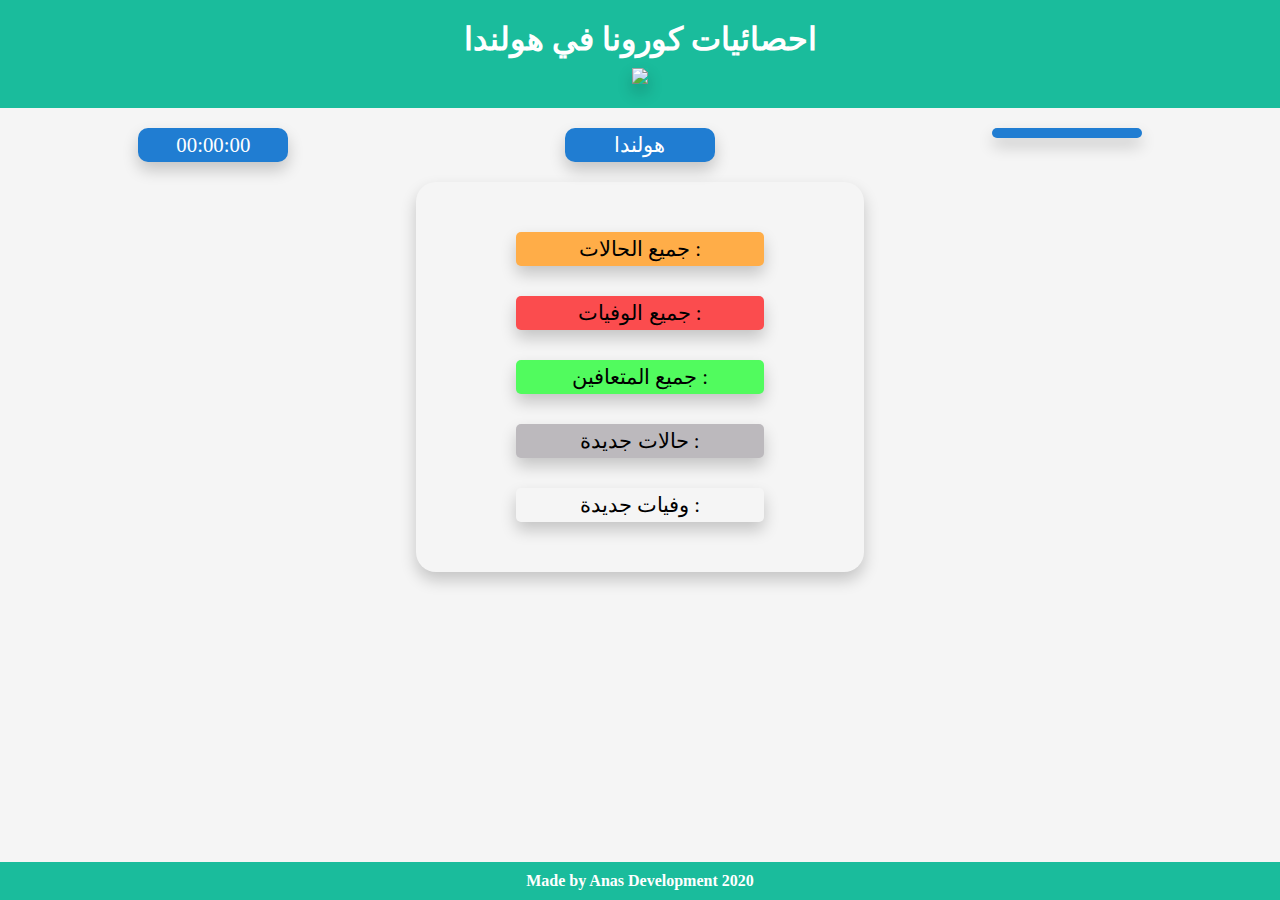
==== corona-nld/index.html @ 3d1c6893 "Update index.html" ====
<!DOCTYPE html>
<html lang="en">
<head>
    <meta charset="UTF-8">
    <title>corona netherlands</title>
    <script src="https://ajax.googleapis.com/ajax/libs/jquery/3.4.1/jquery.min.js"></script>
    <script src="jquery-3.4.1.min.js"></script>
    <link rel="stylesheet" href="style.css">
    <script src="app.js"></script>
    <script src="calcTime.js"></script>
</head>
<body>
<div class="header">
    <h1>احصائيات كورونا في هولندا</h1>
    <img class="flag" src="https://upload.wikimedia.org/wikipedia/commons/2/20/Flag_of_the_Netherlands.svg">
</div>
<div class="all_content">
    <div class="dateAndTime-Container">
        <div class="digital-clock">00:00:00</div>
        <div class="country">هولندا</div>
        <div class="date"></div>
    </div>

    <div class="container">
        <P class="total_confirmed">جميع الحالات : </P>
        <P class="total_deaths">جميع الوفيات : </P>
        <P class="total_recovered">جميع المتعافين : </P>
        <P class="new_confirmed">حالات جديدة : </P>
        <P id="demo" class="new_deaths">وفيات جديدة : </P>
    </div>
</div>
<div class="white_space"></div>
<div class="footer">
    <h3>Made by Anas Development 2020</h3>
</div>
</body>
</html>
---- corona-nld/style.css ----
@import url(http://fonts.googleapis.com/earlyaccess/droidarabickufi.css);
*{
    box-sizing: border-box;
    margin: 0;
    padding: 0;
}
body{
    font-family: 'Droid Arabic Kufi', serif;
    margin: 0;
    padding: 0;
    background: #f1f1f1af;
}

.header {
    padding: 20px;
    text-align: center;
    background: #1abc9c;
    color: white;
}
.flag{
margin-top: 10px;
    width: 50px;
    box-shadow: 0 8px 16px 0 rgba(0, 0, 0, 0.2);

}

.dateAndTime-Container{
    display:grid;
    grid-template-columns: 1fr 1fr 1fr;
    grid-gap: 0;

}

.digital-clock, .date, .country{
    box-shadow: 0 8px 16px 0 rgba(0, 0, 0, 0.2);
    border-radius: 10px;
    font-size: 1.3rem;
    width: 150px;
    background-color: #207dd2;
    padding: 5px;
    margin: auto;
    margin-top: 20px;
    text-align: center;
    color: white;
}

.container{
    margin: auto;
    /*direction: rtl;*/
    font-family: 'Droid Arabic Kufi', serif;
    width: 35%;
    box-shadow: 0 8px 16px 0 rgba(0, 0, 0, 0.2);
    border-radius: 20px;
    text-align: center;
    padding: 20px 100px 20px 100px;
    margin-top:20px ;
}

p{
    width: 100%;
    text-align: center;
    font-size: 1.3rem;
    color: black;
    box-shadow: 0 8px 16px 0 rgba(0, 0, 0, 0.2);
    border-radius: 5px;
    padding: 5px;
    margin: 30px auto 30px auto;
}

.container p:nth-child(1){
    background: #ffad48;
}

.container p:nth-child(2){
    background: #fb4c4e;
}

.container p:nth-child(3){
    background: #51fb5e;
}
.container p:nth-child(4){
    background: rgb(188, 185, 189);
}


@keyframes blinking {
    0%{
        background-color: #ff3d50;
        color: #ddd;
    }
    100%{
        background-color: #222291;
        color: #fff;
    }
}
#demo{
    /* NAME | TIME | ITERATION */
    animation: blinking 1s infinite;
}

.footer {
    position: fixed;
    left: 0;
    bottom: 0;
    width: 100%;
    background: #1abc9c;
    color: white;
    text-align: center;
}
h3{
    padding: 10px;
    font-size: 1rem;
}
.white_space{
    margin-bottom: 200px;
}
@media only screen and (max-width:1260px){
    .container{
        width: 60%;
    }
}

@media only screen and (max-width:759px){
    .container{
        width: 90%;
    }
}
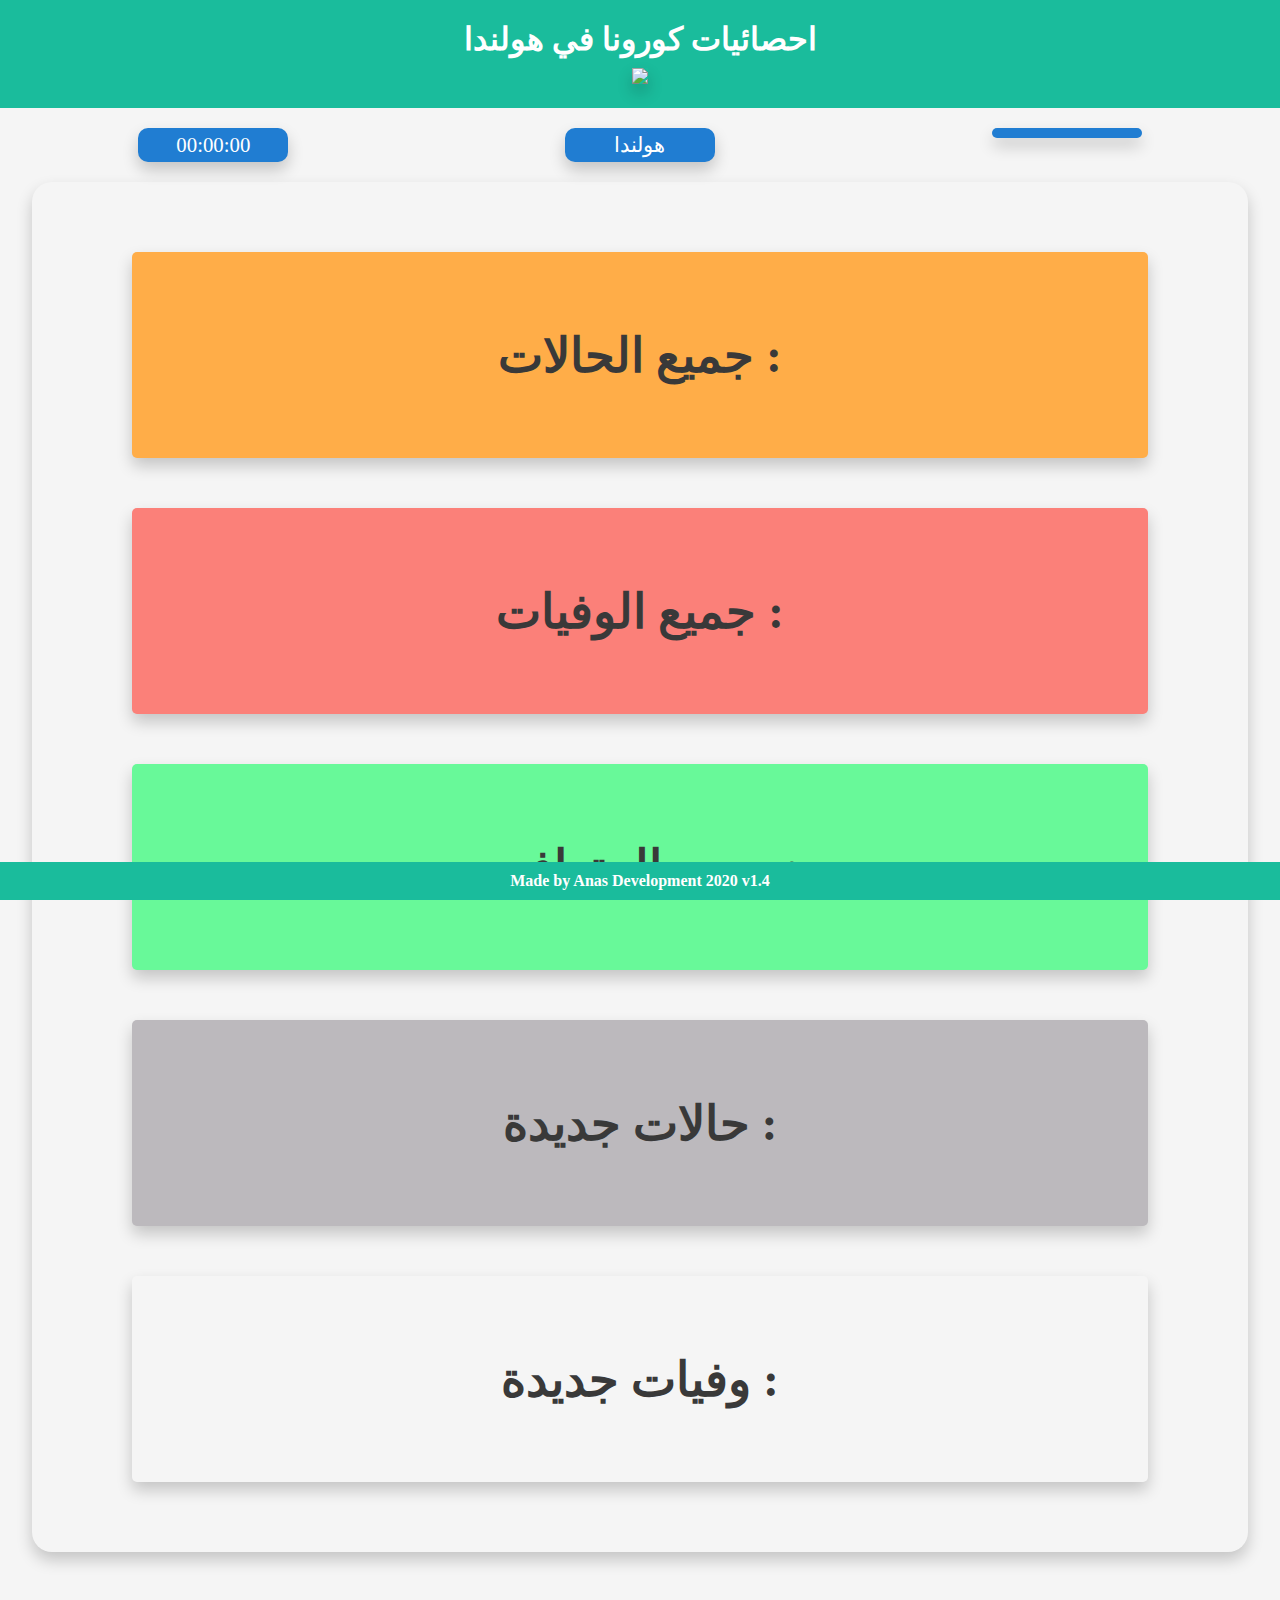
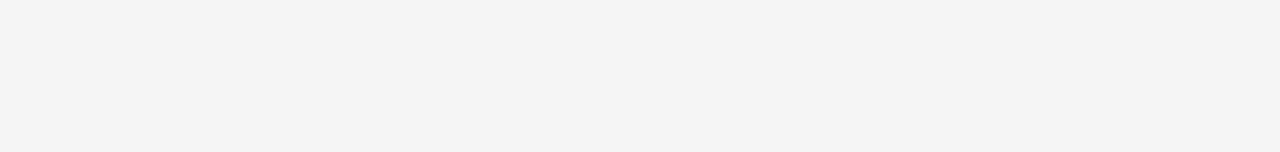
==== commit 63f56a4b: "v1.4" ====
--- a/corona-nld/index.html
+++ b/corona-nld/index.html
@@ -31,7 +31,7 @@
 </div>
 <div class="white_space"></div>
 <div class="footer">
-    <h3>Made by Anas Development 2020</h3>
+    <h3>Made by Anas Development 2020 v1.4</h3>
 </div>
 </body>
-</html>
+</html>--- a/corona-nld/style.css
+++ b/corona-nld/style.css
@@ -5,6 +5,7 @@
     padding: 0;
 }
 body{
+@import url(http://fonts.googleapis.com/earlyaccess/droidarabickufi.css);
     font-family: 'Droid Arabic Kufi', serif;
     margin: 0;
     padding: 0;
@@ -45,10 +46,11 @@
 }
 
 .container{
+@import url(http://fonts.googleapis.com/earlyaccess/droidarabickufi.css);
     margin: auto;
     /*direction: rtl;*/
     font-family: 'Droid Arabic Kufi', serif;
-    width: 35%;
+    width: 95%;
     box-shadow: 0 8px 16px 0 rgba(0, 0, 0, 0.2);
     border-radius: 20px;
     text-align: center;
@@ -58,13 +60,14 @@
 
 p{
     width: 100%;
+    font-weight: bold;
     text-align: center;
-    font-size: 1.3rem;
-    color: black;
+    font-size: 3rem;
+    color: #393939;
     box-shadow: 0 8px 16px 0 rgba(0, 0, 0, 0.2);
     border-radius: 5px;
-    padding: 5px;
-    margin: 30px auto 30px auto;
+    padding: 75px;
+    margin: 50px auto 50px auto;
 }
 
 .container p:nth-child(1){
@@ -72,11 +75,11 @@
 }
 
 .container p:nth-child(2){
-    background: #fb4c4e;
+    background: #fb8079;
 }
 
 .container p:nth-child(3){
-    background: #51fb5e;
+    background: #68f999;
 }
 .container p:nth-child(4){
     background: rgb(188, 185, 189);
@@ -114,14 +117,21 @@
 .white_space{
     margin-bottom: 200px;
 }
-@media only screen and (max-width:1260px){
-    .container{
-        width: 60%;
-    }
-}
 
-@media only screen and (max-width:759px){
-    .container{
-        width: 90%;
-    }
-}+/*@media only screen and (min-width:1300px){*/
+/*    .container{*/
+/*        width: 40%;*/
+/*    }*/
+
+/*    p{*/
+/*        width: 100%;*/
+/*        font-weight: normal;*/
+/*        text-align: center;*/
+/*        font-size: 1.5rem;*/
+/*        color: #393939;*/
+/*        box-shadow: 0 8px 16px 0 rgba(0, 0, 0, 0.2);*/
+/*        border-radius: 5px;*/
+/*        padding: 20px;*/
+/*        margin: 20px auto 20px auto;*/
+/*    }*/
+/*}*/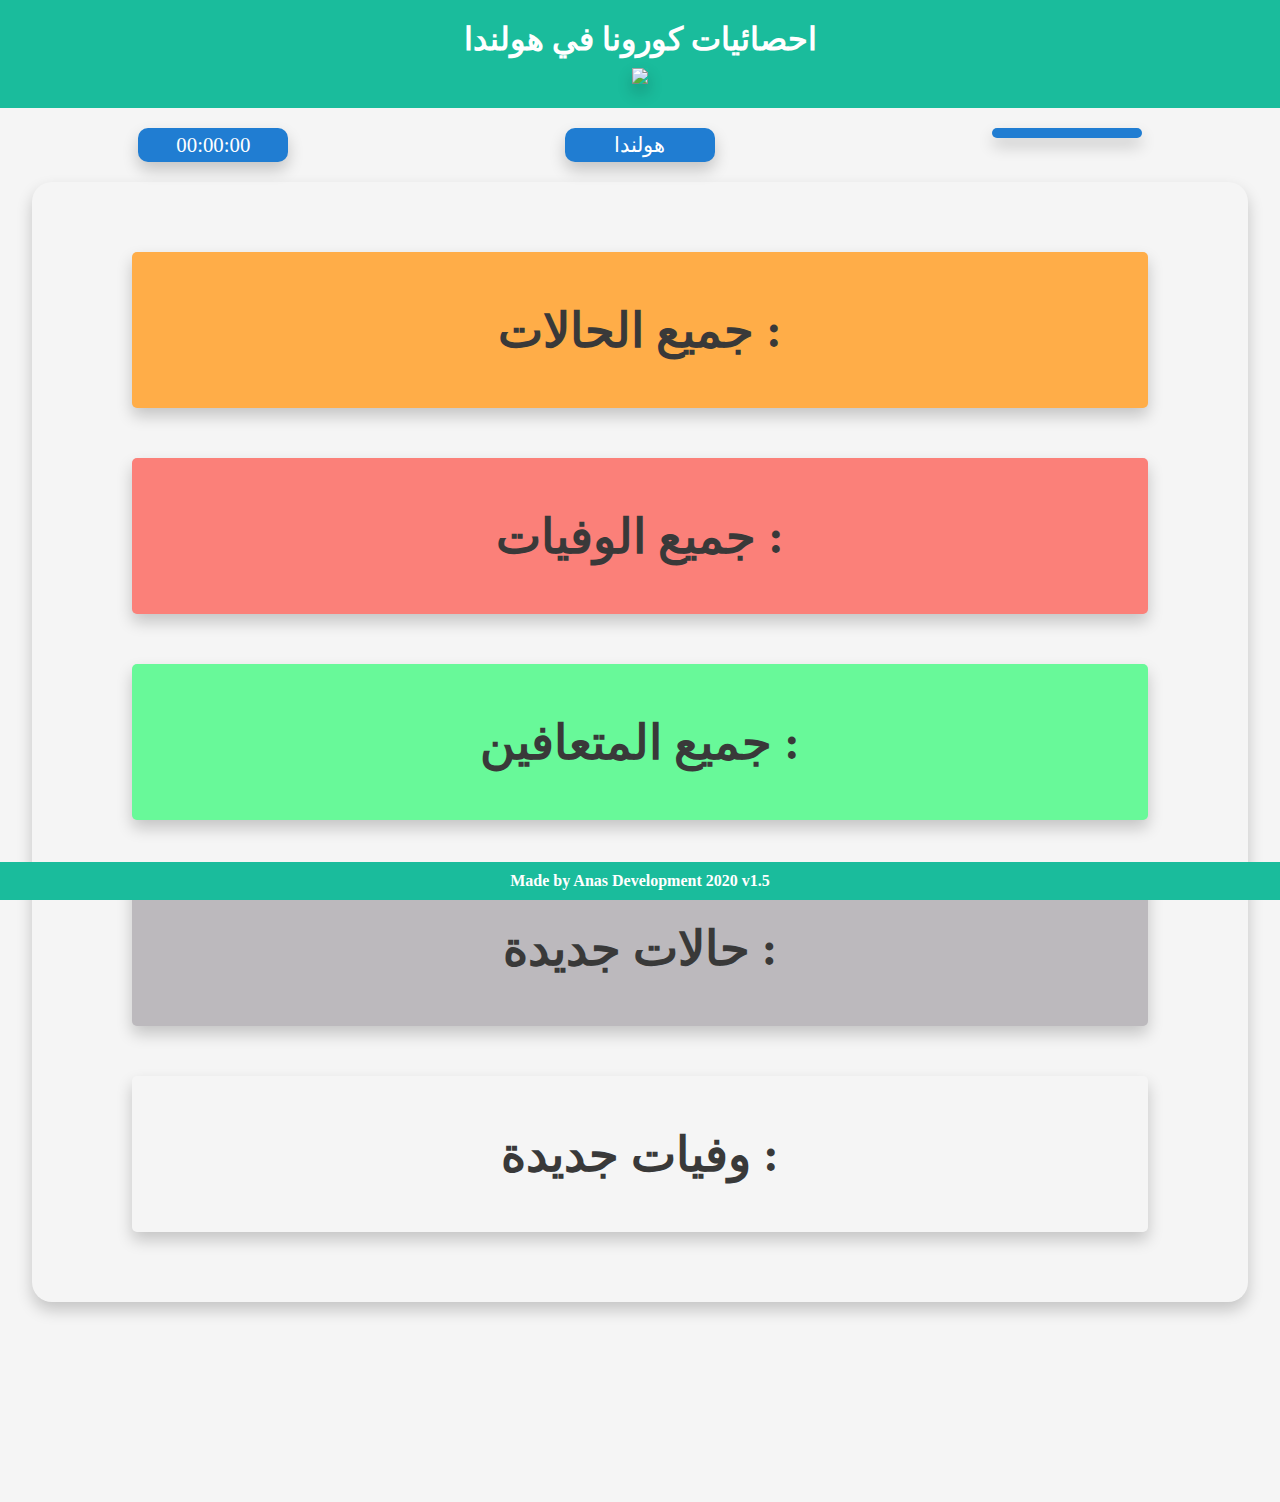
==== commit 3391a709: "v1.5" ====
--- a/corona-nld/index.html
+++ b/corona-nld/index.html
@@ -31,7 +31,7 @@
 </div>
 <div class="white_space"></div>
 <div class="footer">
-    <h3>Made by Anas Development 2020 v1.4</h3>
+    <h3>Made by Anas Development 2020 v1.5</h3>
 </div>
 </body>
 </html>--- a/corona-nld/style.css
+++ b/corona-nld/style.css
@@ -66,7 +66,7 @@
     color: #393939;
     box-shadow: 0 8px 16px 0 rgba(0, 0, 0, 0.2);
     border-radius: 5px;
-    padding: 75px;
+    padding: 50px;
     margin: 50px auto 50px auto;
 }
 
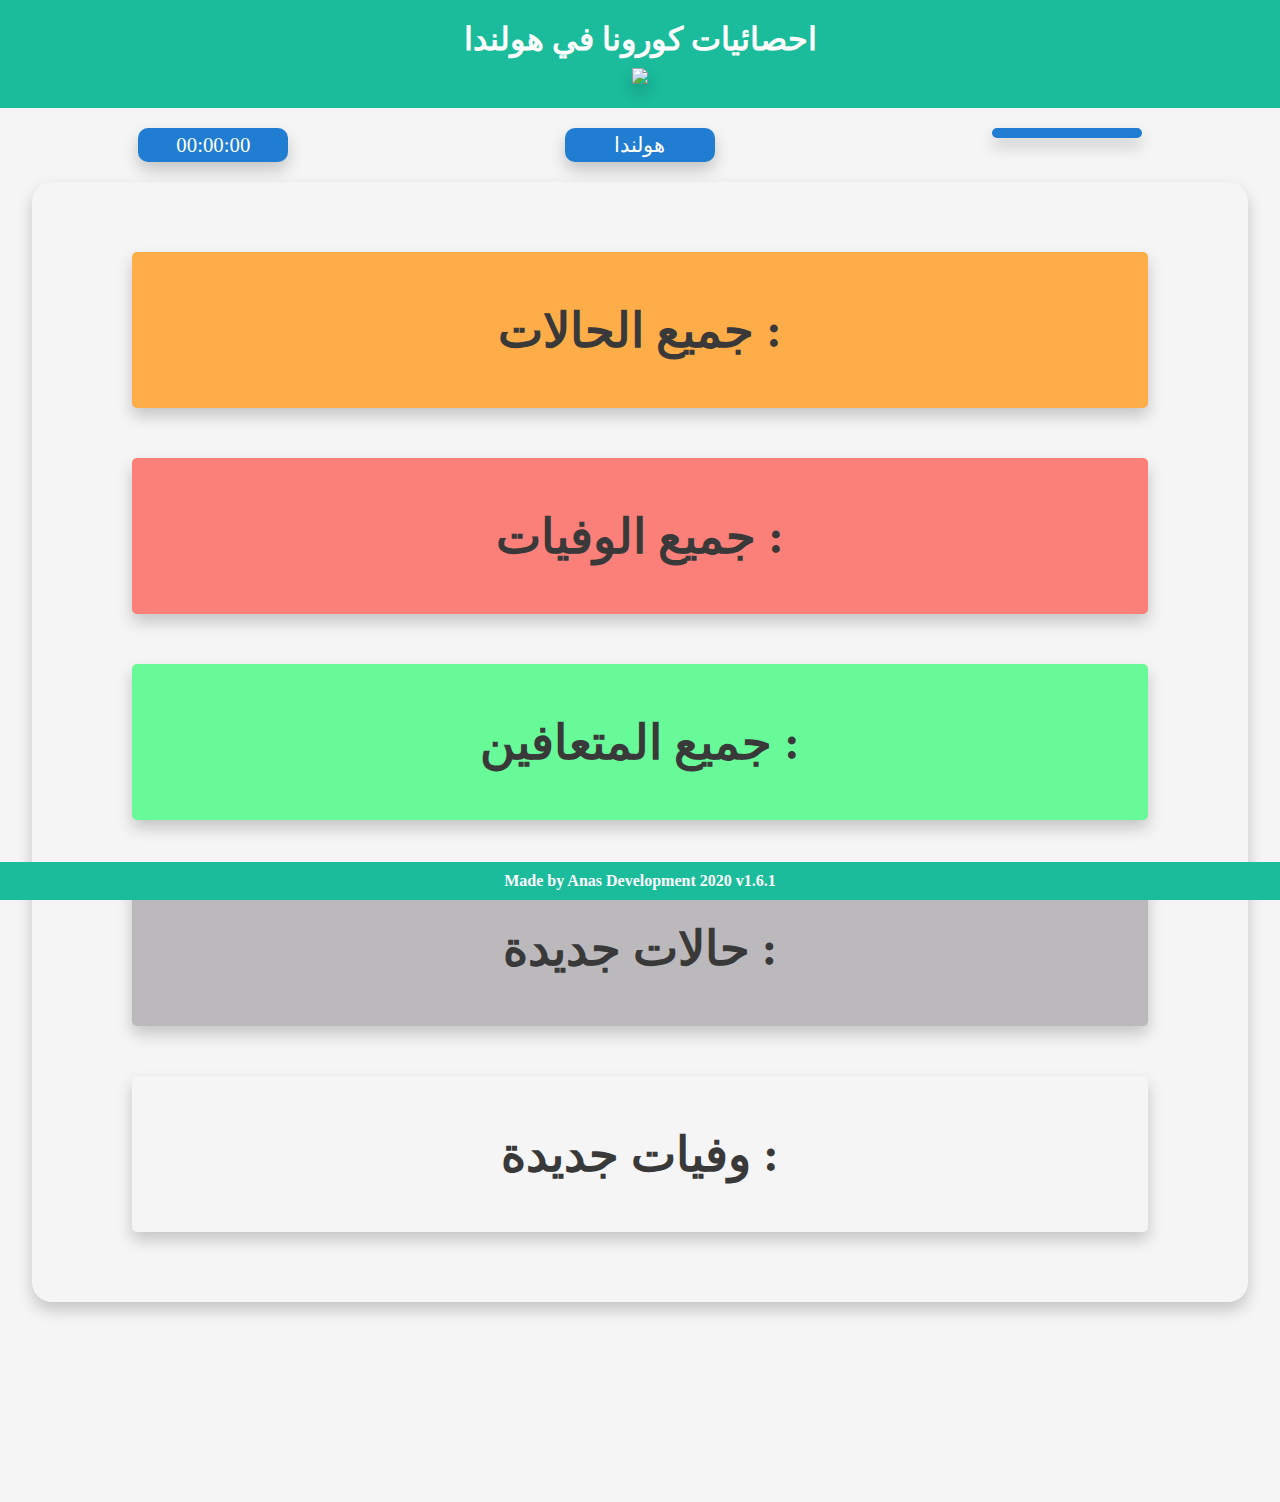
==== commit c8fe2973: "v1.6.1" ====
--- a/corona-nld/index.html
+++ b/corona-nld/index.html
@@ -12,7 +12,7 @@
 <body>
 <div class="header">
     <h1>احصائيات كورونا في هولندا</h1>
-    <img class="flag" src="https://upload.wikimedia.org/wikipedia/commons/2/20/Flag_of_the_Netherlands.svg">
+    <img class="flag" src="#">
 </div>
 <div class="all_content">
     <div class="dateAndTime-Container">
@@ -31,7 +31,7 @@
 </div>
 <div class="white_space"></div>
 <div class="footer">
-    <h3>Made by Anas Development 2020 v1.5</h3>
+    <h3>Made by Anas Development 2020 v1.6.1</h3>
 </div>
 </body>
 </html>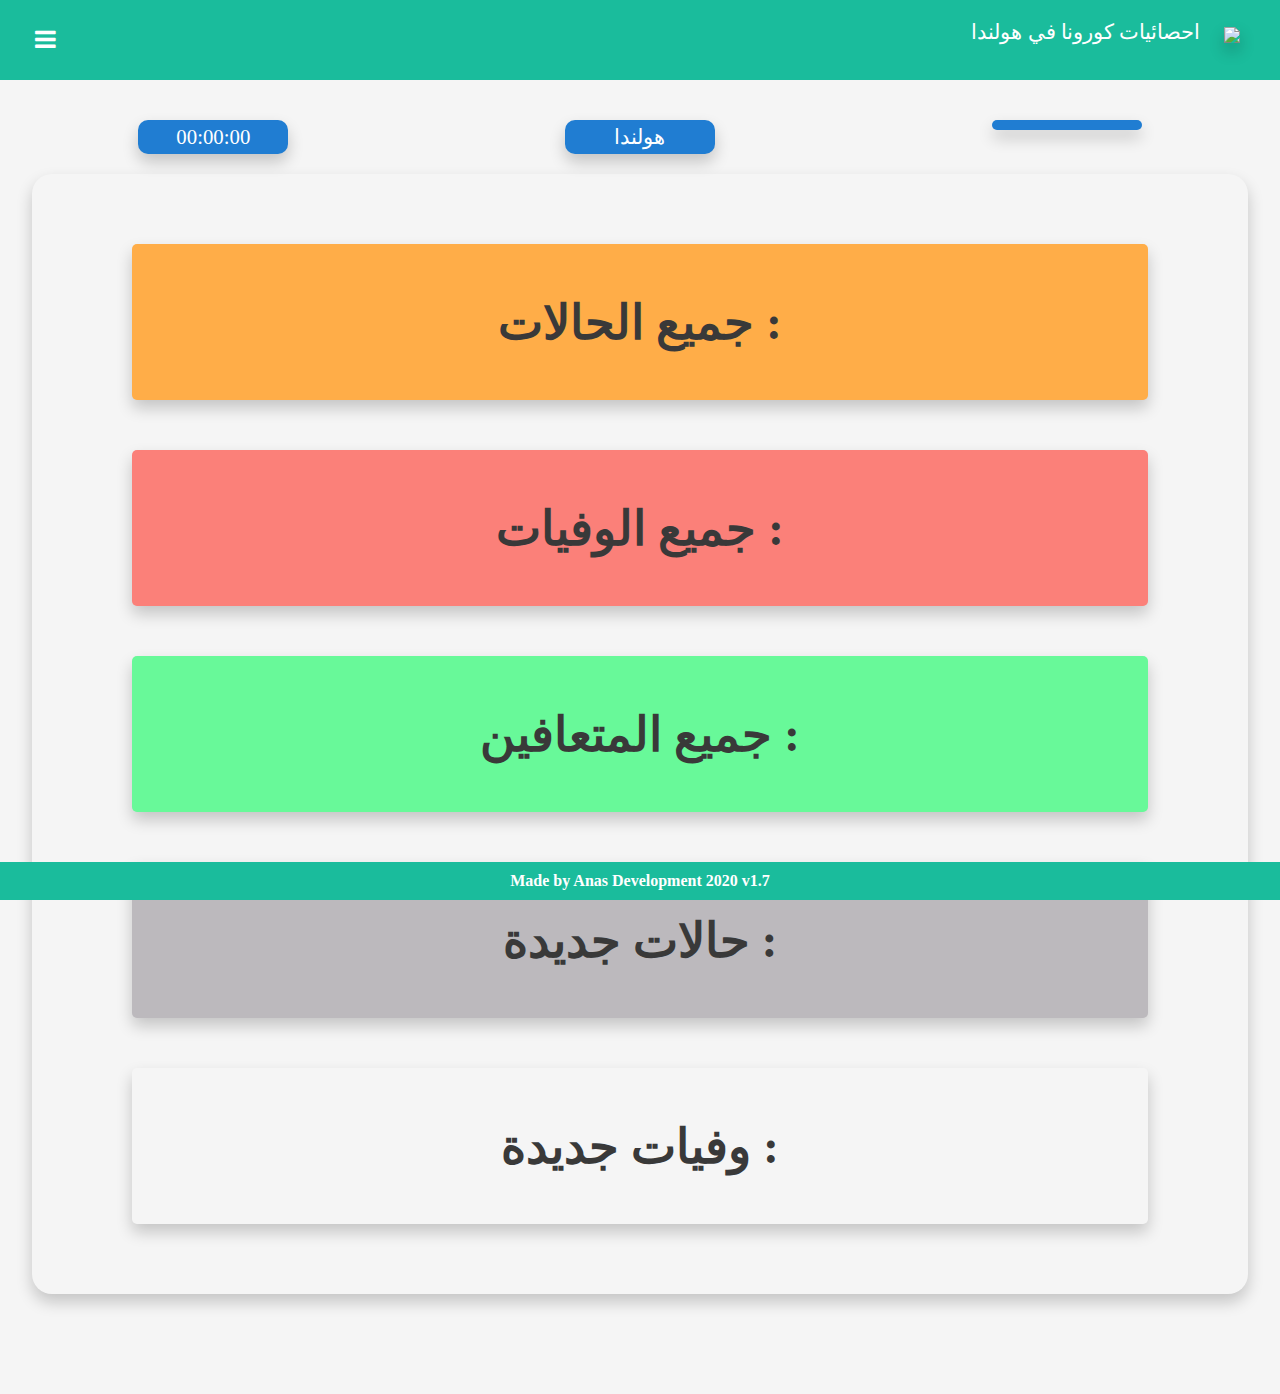
==== commit 9611c49d: "add missing html" ====
--- a/corona-nld/index.html
+++ b/corona-nld/index.html
@@ -4,6 +4,7 @@
     <meta charset="UTF-8">
     <title>corona netherlands</title>
     <script src="https://ajax.googleapis.com/ajax/libs/jquery/3.4.1/jquery.min.js"></script>
+    <link href="https://stackpath.bootstrapcdn.com/font-awesome/4.7.0/css/font-awesome.min.css" rel="stylesheet">
     <script src="jquery-3.4.1.min.js"></script>
     <link rel="stylesheet" href="style.css">
     <script src="app.js"></script>
@@ -11,16 +12,29 @@
 </head>
 <body>
 <div class="header">
-    <h1>احصائيات كورونا في هولندا</h1>
-    <img class="flag" src="#">
-</div>
-<div class="all_content">
-    <div class="dateAndTime-Container">
-        <div class="digital-clock">00:00:00</div>
-        <div class="country">هولندا</div>
-        <div class="date"></div>
+
+    <div class="title">
+        <span style="">احصائيات كورونا في هولندا</span>
+        <img class="flag" src="#">
     </div>
 
+    <nav>
+        <ul>
+            <li><a href="./indexv2.html">سوريا</a></li>
+            <li><a href="./index.html">هولندا</a></li>
+        </ul>
+    </nav>
+    <div class="menu-toggle"><i class="fa fa-bars"></i></div>
+
+</div>
+<div class="white_space"></div>
+<div class="dateAndTime-Container">
+    <div class="digital-clock">00:00:00</div>
+    <div class="country">هولندا</div>
+    <div class="date"></div>
+</div>
+
+<div class="all_content">
     <div class="container">
         <P class="total_confirmed">جميع الحالات : </P>
         <P class="total_deaths">جميع الوفيات : </P>
@@ -29,9 +43,18 @@
         <P id="demo" class="new_deaths">وفيات جديدة : </P>
     </div>
 </div>
+
 <div class="white_space"></div>
 <div class="footer">
-    <h3>Made by Anas Development 2020 v1.6.1</h3>
+    <h3>Made by Anas Development 2020 v1.7</h3>
 </div>
+<script>
+    $(document).ready(function () {
+        $('.menu-toggle').click(function () {
+            $('nav').toggleClass('active');
+        });
+
+    })
+</script>
 </body>
 </html>--- a/corona-nld/style.css
+++ b/corona-nld/style.css
@@ -13,23 +13,83 @@
 }
 
 .header {
-    padding: 20px;
-    text-align: center;
+    position: absolute;
+    top: 0;
+    left: 0;
+    padding: 0 20px;
+    width: 100%;
     background: #1abc9c;
     color: white;
 }
+
+.header .title{
+float: right;
+    padding: 20px;
+}
+
+span{
+    padding-right: 20px;
+font-size: 1.3rem
+}
+
 .flag{
-margin-top: 10px;
-    width: 50px;
+    width: 60px;
     box-shadow: 0 8px 16px 0 rgba(0, 0, 0, 0.2);
+    vertical-align: middle;
+}
 
+.header nav{
+    position: absolute;
+    width: 50%;
+    height: calc(100vh - 50px);
+    top: 50px;
+    left: -100%;
+    transition: 0.5s;
+    background: #1abc9c;
+    text-align: center;
+}
+.header nav.active{
+    left: 0;
+}
+
+.header nav ul{
+    margin: 0;
+    padding:0;
+    display: block;
+}
+
+.header nav ul li{
+    list-style: none;
+    padding-top: 20px;
+    border-bottom:1px rgba(255,255,255,0.44) solid ;
+}
+
+.header nav ul li a{
+    color: white;
+    line-height: 50px;
+    padding: 0 20px;
+    text-decoration: none;
+    font-size: 2rem;
+    display: block;
+}
+.header nav ul li a:hover{
+    color: #393939;
+    background: white;
+}
+.menu-toggle{
+    color: white;
+    float: left;
+    line-height: 50px;
+    cursor: pointer;
+    display: block;
+    font-size: 1.5rem;
+    padding: 15px;
 }
 
 .dateAndTime-Container{
     display:grid;
     grid-template-columns: 1fr 1fr 1fr;
     grid-gap: 0;
-
 }
 
 .digital-clock, .date, .country{
@@ -115,7 +175,7 @@
     font-size: 1rem;
 }
 .white_space{
-    margin-bottom: 200px;
+    margin-bottom: 100px;
 }
 
 /*@media only screen and (min-width:1300px){*/
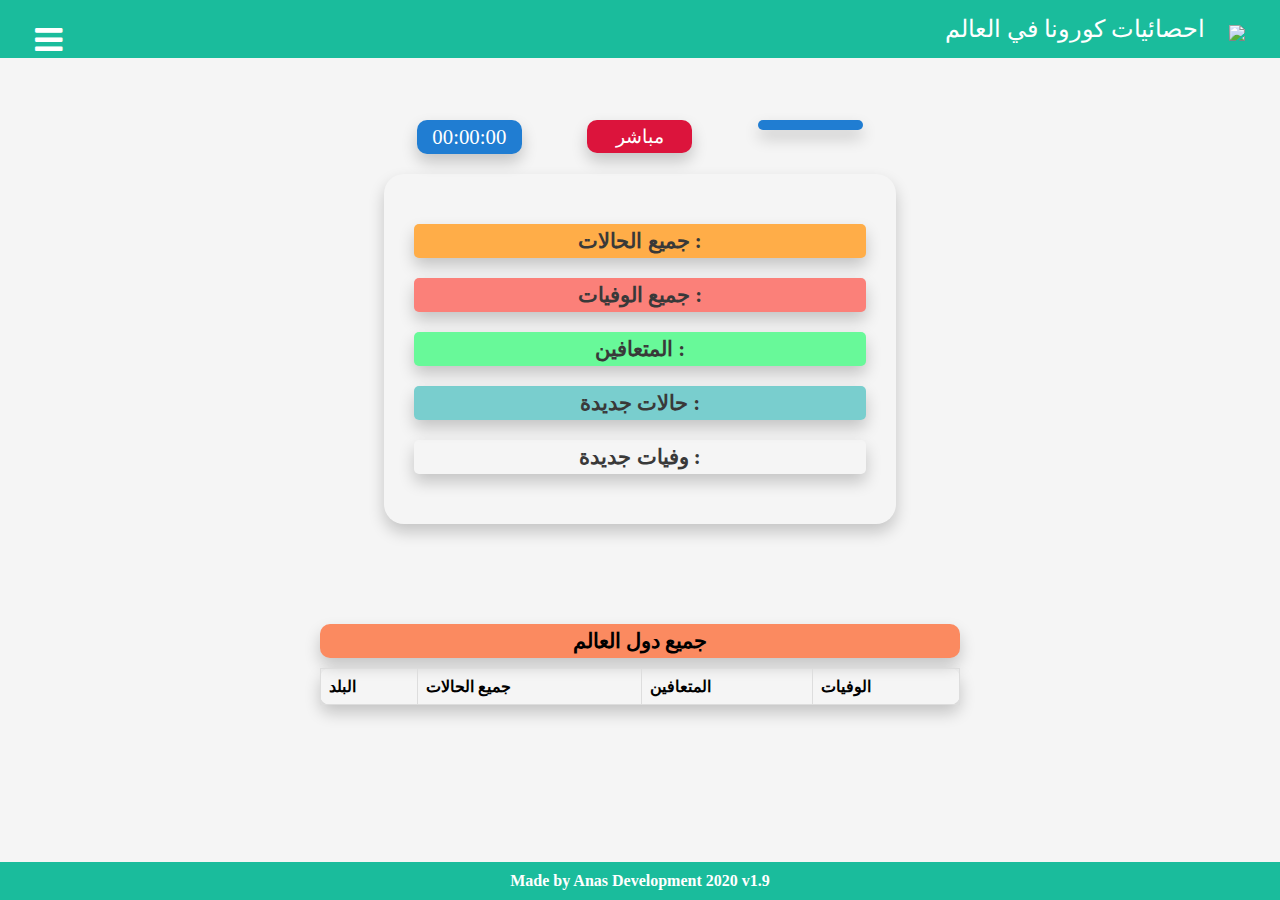
==== commit 642f52f1: "v1.9" ====
--- a/corona-nld/index.html
+++ b/corona-nld/index.html
@@ -2,26 +2,30 @@
 <html lang="en">
 <head>
     <meta charset="UTF-8">
-    <title>corona netherlands</title>
+    <title>Corona Netherlands</title>
+    <meta name="viewport" content="width=device-width, initial-scale=1, maximum-scale=1, user-scalable=no">
     <script src="https://ajax.googleapis.com/ajax/libs/jquery/3.4.1/jquery.min.js"></script>
     <link href="https://stackpath.bootstrapcdn.com/font-awesome/4.7.0/css/font-awesome.min.css" rel="stylesheet">
     <script src="jquery-3.4.1.min.js"></script>
     <link rel="stylesheet" href="style.css">
+    <script src="calcTime.js"></script>
     <script src="app.js"></script>
-    <script src="calcTime.js"></script>
+
+
 </head>
 <body>
 <div class="header">
 
     <div class="title">
-        <span style="">احصائيات كورونا في هولندا</span>
-        <img class="flag" src="#">
+        <span style="">احصائيات كورونا في العالم</span>
+        <img class="flag" src="https://pluspng.com/img-png/earth-png-1600.png">
     </div>
 
     <nav>
         <ul>
-            <li><a href="./indexv2.html">سوريا</a></li>
-            <li><a href="./index.html">هولندا</a></li>
+            <li><a href="https://www.coronatracker.com/">Corona tracker</a></li>
+            <li><a href="https://www.rivm.nl/coronavirus-covid-19/actueel">RIVM</a></li>
+            <li><a href="https://www.worldometers.info/coronavirus/">worldometers</a></li>
         </ul>
     </nav>
     <div class="menu-toggle"><i class="fa fa-bars"></i></div>
@@ -30,23 +34,36 @@
 <div class="white_space"></div>
 <div class="dateAndTime-Container">
     <div class="digital-clock">00:00:00</div>
-    <div class="country">هولندا</div>
+    <div class="country">مباشر</div>
     <div class="date"></div>
 </div>
 
-<div class="all_content">
+<div id="all" class="all_content">
     <div class="container">
         <P class="total_confirmed">جميع الحالات : </P>
         <P class="total_deaths">جميع الوفيات : </P>
-        <P class="total_recovered">جميع المتعافين : </P>
+        <P class="total_recovered"> المتعافين : </P>
         <P class="new_confirmed">حالات جديدة : </P>
         <P id="demo" class="new_deaths">وفيات جديدة : </P>
     </div>
 </div>
+<!--<select name="country" class="country-list">-->
+<!--    <option>select a country</option>-->
+<!--</select>-->
+<div class="white_space"></div>
+<h2>جميع دول العالم</h2>
+<table class="table-data">
+    <tr>
+        <th>البلد</th>
+        <th>جميع الحالات</th>
+        <th>المتعافين</th>
+        <th>الوفيات</th>
+    </tr>
+    </table>
+<div class="white_space"></div>
 
-<div class="white_space"></div>
 <div class="footer">
-    <h3>Made by Anas Development 2020 v1.7</h3>
+    <h3>Made by Anas Development 2020 v1.9</h3>
 </div>
 <script>
     $(document).ready(function () {
--- a/corona-nld/style.css
+++ b/corona-nld/style.css
@@ -1,10 +1,12 @@
 @import url(http://fonts.googleapis.com/earlyaccess/droidarabickufi.css);
-*{
+
+* {
     box-sizing: border-box;
     margin: 0;
     padding: 0;
 }
-body{
+
+body {
 @import url(http://fonts.googleapis.com/earlyaccess/droidarabickufi.css);
     font-family: 'Droid Arabic Kufi', serif;
     margin: 0;
@@ -12,6 +14,17 @@
     background: #f1f1f1af;
 }
 
+h2{
+    text-align: center;
+    background: #fb8a60;
+    padding: 5px;
+    width: 50%;
+    margin: auto;
+    margin-bottom: 10px;
+    box-shadow: 0 8px 16px 0 rgba(0, 0, 0, 0.2);
+    border-radius: 10px;
+    font-size: 1.3rem;
+}
 .header {
     position: absolute;
     top: 0;
@@ -22,81 +35,94 @@
     color: white;
 }
 
-.header .title{
-float: right;
-    padding: 20px;
-}
-
-span{
+.header .title {
+    float: right;
+    padding: 15px;
+}
+
+span {
     padding-right: 20px;
-font-size: 1.3rem
-}
-
-.flag{
+    font-size: 1.5rem
+}
+
+.flag {
     width: 60px;
-    box-shadow: 0 8px 16px 0 rgba(0, 0, 0, 0.2);
+    /*box-shadow: 0 8px 16px 0 rgba(0, 0, 0, 0.2);*/
     vertical-align: middle;
 }
-
-.header nav{
+.flag-list{
+    width: 40px;
+    vertical-align: middle;
+    padding-right: 10px;
+}
+
+.header nav {
     position: absolute;
-    width: 50%;
+    width: 30%;
     height: calc(100vh - 50px);
     top: 50px;
     left: -100%;
     transition: 0.5s;
     background: #1abc9c;
     text-align: center;
-}
-.header nav.active{
+
+}
+
+.header nav.active {
     left: 0;
 }
 
-.header nav ul{
+.header nav ul {
     margin: 0;
-    padding:0;
+    padding: 0;
     display: block;
 }
 
-.header nav ul li{
+.header nav ul li {
     list-style: none;
     padding-top: 20px;
-    border-bottom:1px rgba(255,255,255,0.44) solid ;
-}
-
-.header nav ul li a{
+    border-bottom: 1px rgba(255, 255, 255, 0.44) solid;
+}
+
+.header nav ul li a {
     color: white;
     line-height: 50px;
     padding: 0 20px;
     text-decoration: none;
-    font-size: 2rem;
+    font-size: 1.5rem;
     display: block;
 }
-.header nav ul li a:hover{
+
+.header nav ul li a:hover {
     color: #393939;
     background: white;
 }
-.menu-toggle{
+
+.menu-toggle {
+    position: absolute;
     color: white;
     float: left;
     line-height: 50px;
     cursor: pointer;
     display: block;
-    font-size: 1.5rem;
+    font-size: 2rem;
     padding: 15px;
 }
 
-.dateAndTime-Container{
-    display:grid;
+.dateAndTime-Container {
+
+    width: 40%;
+    margin: auto;
+    display: grid;
     grid-template-columns: 1fr 1fr 1fr;
     grid-gap: 0;
 }
 
-.digital-clock, .date, .country{
+.digital-clock, .date, .country {
     box-shadow: 0 8px 16px 0 rgba(0, 0, 0, 0.2);
     border-radius: 10px;
     font-size: 1.3rem;
-    width: 150px;
+    width: 105px;
     background-color: #207dd2;
     padding: 5px;
     margin: auto;
@@ -105,60 +131,67 @@
     color: white;
 }
 
-.container{
+.country {
+    background-color: crimson;
+    font-size: 1.2rem;
+}
+
+.container {
 @import url(http://fonts.googleapis.com/earlyaccess/droidarabickufi.css);
     margin: auto;
     /*direction: rtl;*/
     font-family: 'Droid Arabic Kufi', serif;
-    width: 95%;
+    width: 40%;
     box-shadow: 0 8px 16px 0 rgba(0, 0, 0, 0.2);
     border-radius: 20px;
     text-align: center;
-    padding: 20px 100px 20px 100px;
-    margin-top:20px ;
-}
-
-p{
+    padding: 30px;
+    margin-top: 20px;
+}
+
+p {
     width: 100%;
     font-weight: bold;
     text-align: center;
-    font-size: 3rem;
+    font-size: 1.3rem;
     color: #393939;
     box-shadow: 0 8px 16px 0 rgba(0, 0, 0, 0.2);
     border-radius: 5px;
-    padding: 50px;
-    margin: 50px auto 50px auto;
-}
-
-.container p:nth-child(1){
+    padding: 5px;
+    margin: 20px auto 20px auto;
+}
+
+.container p:nth-child(1) {
     background: #ffad48;
 }
 
-.container p:nth-child(2){
+.container p:nth-child(2) {
     background: #fb8079;
 }
 
-.container p:nth-child(3){
+.container p:nth-child(3) {
     background: #68f999;
 }
-.container p:nth-child(4){
-    background: rgb(188, 185, 189);
+
+.container p:nth-child(4) {
+    background: rgba(65, 188, 189, 0.69);
 }
 
 
 @keyframes blinking {
-    0%{
+    0% {
         background-color: #ff3d50;
         color: #ddd;
     }
-    100%{
+    100% {
         background-color: #222291;
         color: #fff;
     }
 }
-#demo{
+
+#demo {
     /* NAME | TIME | ITERATION */
-    animation: blinking 1s infinite;
+    animation: blinking 2s infinite;
 }
 
 .footer {
@@ -170,28 +203,95 @@
     color: white;
     text-align: center;
 }
-h3{
+
+h3 {
     padding: 10px;
     font-size: 1rem;
 }
-.white_space{
+
+.white_space {
     margin-bottom: 100px;
 }
-
-/*@media only screen and (min-width:1300px){*/
-/*    .container{*/
-/*        width: 40%;*/
-/*    }*/
-
-/*    p{*/
-/*        width: 100%;*/
-/*        font-weight: normal;*/
-/*        text-align: center;*/
-/*        font-size: 1.5rem;*/
-/*        color: #393939;*/
-/*        box-shadow: 0 8px 16px 0 rgba(0, 0, 0, 0.2);*/
-/*        border-radius: 5px;*/
-/*        padding: 20px;*/
-/*        margin: 20px auto 20px auto;*/
-/*    }*/
-/*}*/+table {
+@import url(http://fonts.googleapis.com/earlyaccess/droidarabickufi.css);
+    font-family: 'Droid Arabic Kufi', serif;
+    border-collapse: collapse;
+    width: 50%;
+    margin: auto;
+    box-shadow: 0 8px 16px 0 rgba(0, 0, 0, 0.2);
+    border-radius: 10px;
+}
+
+td, th {
+    border: 1px solid #dddddd;
+    text-align: left;
+    padding: 8px;
+    font-weight: bold;
+}
+
+tr:nth-child(even) {
+    background-color: #dddddd;
+}
+/*///////////////////////////////////////////////////////////////*/
+@media only screen and (max-width: 768px) {
+    .container {
+        width: 90%;
+        padding: 10px;
+    }
+
+    .header {
+        padding: 0 5px;
+    }
+
+    .header nav {
+        width: 100%;
+        margin-top: 0px;
+    }
+    .dateAndTime-Container {
+        width: 96%;
+        margin: auto;
+    }
+    span {
+        font-size: 1rem;
+        padding-right: 5px;
+    }
+
+    .flag {
+        width: 30px;
+        vertical-align: middle;
+    }
+
+    .menu-toggle {
+        font-size: 1.5rem;
+        padding: 5px;
+    }
+
+    .digital-clock, .date, .country {
+        font-size: 1rem;
+        width: 100px;
+    }
+
+    .header nav ul li a {
+        font-size: 1.3rem;
+    }
+
+    p {
+        width: 100%;
+        font-weight: bold;
+        text-align: center;
+        font-size: 1.4rem;
+        padding: 10px;
+        margin: 20px auto 20px auto;
+    }
+    .white_space {
+        margin-bottom: 50px;
+    }
+
+    table {
+    @import url(http://fonts.googleapis.com/earlyaccess/droidarabickufi.css);
+        font-family: 'Droid Arabic Kufi', serif;
+        border-collapse: collapse;
+        width: 98%;
+        margin: auto;
+    }
+}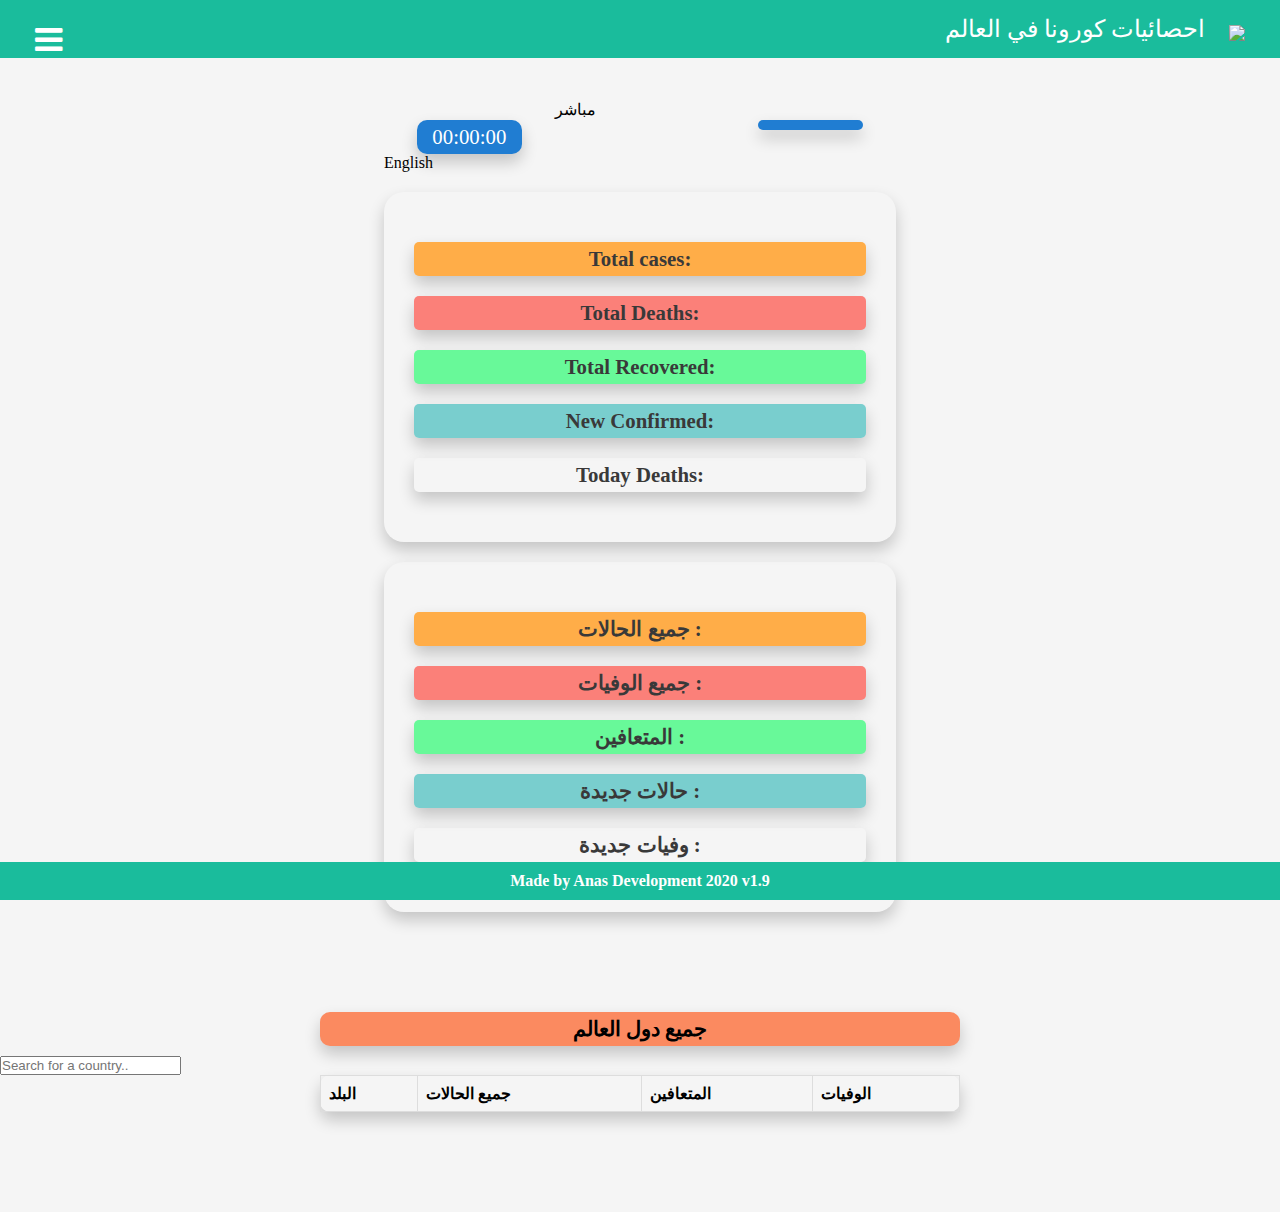
==== commit 0b7cbedb: "Add files via upload" ====
--- a/corona-nld/index.html
+++ b/corona-nld/index.html
@@ -11,16 +11,14 @@
     <script src="calcTime.js"></script>
     <script src="app.js"></script>
 
-
 </head>
 <body>
 <div class="header">
 
     <div class="title">
-        <span style="">احصائيات كورونا في العالم</span>
+        <span id="titlex" >احصائيات كورونا في العالم</span>
         <img class="flag" src="https://pluspng.com/img-png/earth-png-1600.png">
     </div>
-
     <nav>
         <ul>
             <li><a href="https://www.coronatracker.com/">Corona tracker</a></li>
@@ -34,30 +32,46 @@
 <div class="white_space"></div>
 <div class="dateAndTime-Container">
     <div class="digital-clock">00:00:00</div>
-    <div class="country">مباشر</div>
+    <div id="stats" class="live">مباشر</div>
     <div class="date"></div>
+    <div type="button" class="lang-btn" id="lang-btn" onclick="changeLanguage()" >English</div>
 </div>
 
 <div id="all" class="all_content">
     <div class="container">
-        <P class="total_confirmed">جميع الحالات : </P>
-        <P class="total_deaths">جميع الوفيات : </P>
-        <P class="total_recovered"> المتعافين : </P>
-        <P class="new_confirmed">حالات جديدة : </P>
-        <P id="demo" class="new_deaths">وفيات جديدة : </P>
+        <P  id="total_confirmed" class="total_confirmed pra">Total cases: </P>
+        <P class="total_deaths pra">Total Deaths: </P>
+        <P class="total_recovered pra">Total Recovered: </P>
+        <P class="new_confirmed pra">New Confirmed: </P>
+        <P  class="new_deaths demo pra">Today Deaths: </P>
+    </div>
+</div>
+
+<div id="all-ar" class="all_content">
+    <div class="container">
+        <P  class="total_confirmed pra">جميع الحالات : </P>
+        <P class="total_deaths pra">جميع الوفيات : </P>
+        <P class="total_recovered pra"> المتعافين : </P>
+        <P class="new_confirmed pra">حالات جديدة : </P>
+        <P  class="new_deaths demo pra">وفيات جديدة : </P>
     </div>
 </div>
 <!--<select name="country" class="country-list">-->
 <!--    <option>select a country</option>-->
 <!--</select>-->
 <div class="white_space"></div>
-<h2>جميع دول العالم</h2>
-<table class="table-data">
-    <tr>
-        <th>البلد</th>
-        <th>جميع الحالات</th>
-        <th>المتعافين</th>
-        <th>الوفيات</th>
+
+<h2 id="all-countries">جميع دول العالم</h2>
+<div class="search-table">
+    <input type="text" id="myInput" onkeyup="myFunction()" placeholder="Search for a country.." title="Type in a name">
+</div>
+
+<table id="myTable" class="table-data sortable">
+    <tr class="t-header">
+        <th class="t-country" id="myTable ">البلد</th>
+        <th id="t-cases" class="numeric-sort">جميع الحالات</th>
+        <th id="t-recovered">المتعافين</th>
+        <th id="t-deaths">الوفيات</th>
     </tr>
     </table>
 <div class="white_space"></div>
@@ -73,5 +87,26 @@
 
     })
 </script>
+<script>
+    function myFunction() {
+        let input, filter, table, tr, td, i, txtValue;
+        input = document.getElementById("myInput");
+        filter = input.value.toUpperCase();
+        table = document.getElementById("myTable");
+        tr = table.getElementsByTagName("tr");
+        for (i = 0; i < tr.length; i++) {
+            td = tr[i].getElementsByTagName("td")[0];
+            if (td) {
+                txtValue = td.textContent || td.innerText;
+                if (txtValue.toUpperCase().indexOf(filter) > -1) {
+                    tr[i].style.display = "";
+                } else {
+                    tr[i].style.display = "none";
+                }
+            }
+        }
+    }
+</script>
+
 </body>
 </html>